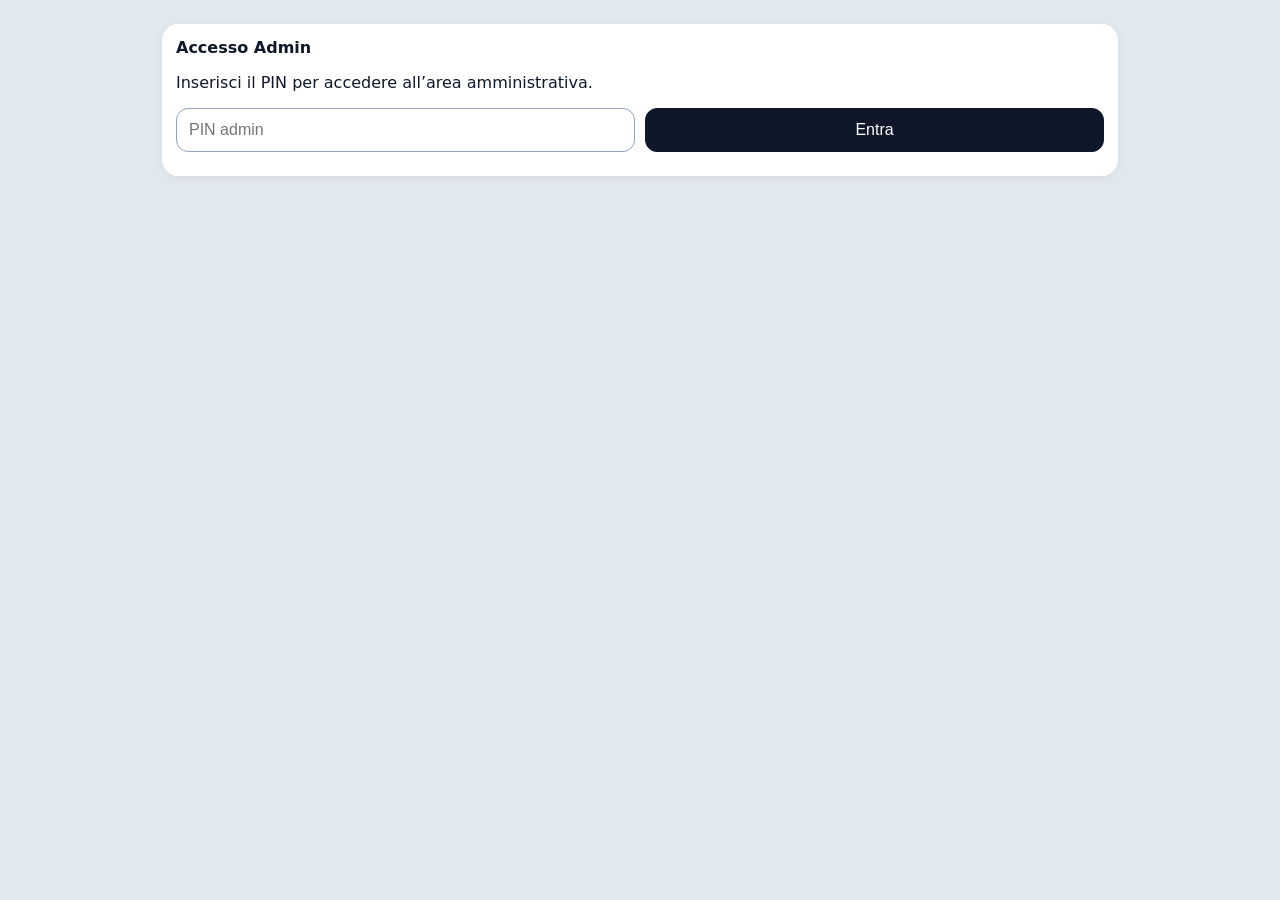
==== admin.html @ ce07b1b0 "Add files via upload V12" ====
<!DOCTYPE html>
<html lang="it">
<head>
  <meta charset="UTF-8" />
  <meta name="viewport" content="width=device-width, initial-scale=1.0" />
  <title>Canyoning Rescue Quiz - Admin</title>
  <link rel="manifest" href="./manifest.json" />
  <link rel="stylesheet" href="./styles.css" />
  <meta name="theme-color" content="#0f172a" />
</head>
<body>
  <div class="app">
    <div id="pinGate" class="card">
      <div class="section-title">Accesso Admin</div>
      <p>Inserisci il PIN per accedere all’area amministrativa.</p>
      <div class="grid2">
        <input id="pinInput" type="password" placeholder="PIN admin" class="text-input" />
        <button id="pinBtn" type="button" class="primary">Entra</button>
      </div>
      <div id="pinMsg"></div>
    </div>

    <div id="adminApp" class="hidden">
      <header class="topbar">
        <h1>Admin scenari</h1>
        <div class="status-row">
          <span class="badge">Area separata</span>
          <span class="badge accent" id="archiveCount">Archivio: --</span>
        </div>
      </header>

      <section class="controls card">
        <div class="grid2">
          <a class="button-link primary-link" href="./index.html">Torna al Quiz</a>
          <button id="regenerateBtn" type="button">Rigenera tutti gli scenari</button>
        </div>
        <div class="grid2">
          <button id="exportBtn" type="button">Esporta JSON completo</button>
          <button id="resetLocalBtn" type="button">Reset modifiche locali</button>
        </div>
      </section>

      <section class="card">
        <div class="section-title">Archivio scenari</div>
        <div class="admin-toolbar">
          <select id="scenarioSelect"></select>
          <button id="saveScenarioBtn" type="button" class="primary">Salva scenario</button>
          <button id="previewBtn" type="button">Anteprima</button>
        </div>

        <div class="admin-grid">
          <label>Situazione<select id="editSituation"></select></label>
          <label>Calata<select id="editCalata"></select></label>
          <label>Base<select id="editBase"></select></label>
          <label>Vittima<select id="editVittima"></select></label>
          <label>Calata con sfregamenti
            <select id="editSfregamenti"><option value="false">No</option><option value="true">Sì</option></select>
          </label>
          <label>Corda annessa
            <select id="editCordaAnnessa"><option value="false">No</option><option value="true">Sì</option></select>
          </label>
          <label>Compagni alla base
            <select id="editCompagniBase"><option value="false">No</option><option value="true">Sì</option></select>
          </label>
          <label>Caduta massi
            <select id="editCadutaMassi"><option value="false">No</option><option value="true">Sì</option></select>
          </label>
          <label>Kit-bull in sosta<select id="editCordaMagazzino"></select></label>
        </div>
      </section>

      <section class="card">
        <div class="section-title">Anteprima scenario</div>
        <pre id="scenarioPreview" class="scenario-compact">Seleziona uno scenario.</pre>
      </section>

      <section class="card">
        <div class="section-title">Analisi istruttore</div>
        <div id="bestAnswerBox" class="panel"></div>
        <div class="two-col">
          <div>
            <h3>Manovre consentite</h3>
            <div id="allowedBox" class="listbox"></div>
          </div>
          <div>
            <h3>Manovre escluse</h3>
            <div id="forbiddenBox" class="listbox"></div>
          </div>
        </div>
      </section>

      
      <section class="card">
        <div class="section-title">Override scenario: consentite / escluse / risposta migliore</div>
        <div id="scenarioRuleEditor" class="listbox"></div>
      </section>

      <section class="card">
        <div class="section-title">Dettagli risposte istruttore</div>
        <div id="responseDetailEditor" class="listbox"></div>
      </section>

      <section class="card">
        <div class="section-title">Messaggi</div>
        <div id="result">Nessuna azione ancora.</div>
      </section>
    </div>
  </div>

  <script src="./js/config.js"></script>
  <script src="./js/labels.js"></script>
  <script src="./js/rules.js"></script>
  <script src="./js/scenarios.js"></script>
  <script src="./js/admin-app.js"></script>
</body>
</html>
---- styles.css ----
*{box-sizing:border-box}body{margin:0;font-family:system-ui,-apple-system,Segoe UI,Roboto,Arial,sans-serif;background:#e2e8f0;color:#0f172a}
.app{max-width:980px;margin:0 auto;padding:12px}.topbar h1{margin:0 0 8px;font-size:1.35rem}.status-row{display:flex;gap:8px;flex-wrap:wrap}
.badge{background:#cbd5e1;border-radius:999px;padding:6px 10px;font-size:.85rem}.badge.accent{background:#0f172a;color:#fff}
.card{background:#fff;border-radius:16px;padding:14px;margin:12px 0;box-shadow:0 2px 10px rgba(0,0,0,.06)}.compact-card{position:sticky;top:0;z-index:1}
.section-title{font-weight:700;margin-bottom:8px}.grid2{display:grid;grid-template-columns:1fr 1fr;gap:10px;margin-bottom:10px}
button,select,.button-link,.text-input,textarea{width:100%;padding:12px;border-radius:12px;border:1px solid #94a3b8;background:#fff;font-size:1rem;text-decoration:none;color:#0f172a;display:flex;align-items:center;justify-content:center}
textarea{display:block;min-height:70px;justify-content:flex-start}
button{cursor:pointer}
button.primary,.primary-link{background:#0f172a;color:#fff;border-color:#0f172a}button:disabled{opacity:.55;cursor:not-allowed}
.answers{display:grid;grid-template-columns:1fr;gap:10px}.answer-btn.correct{background:#dcfce7;border-color:#22c55e}.answer-btn.wrong{background:#fee2e2;border-color:#ef4444}
.stats{display:grid;grid-template-columns:repeat(3,1fr);gap:10px}
.scenario-compact{font-size:.95rem;line-height:1.45;background:#f8fafc;padding:10px;border-radius:12px;border:1px solid #cbd5e1;white-space:pre-wrap;margin:0}
.hidden{display:none}.admin-grid{display:grid;grid-template-columns:1fr 1fr;gap:10px}.admin-grid label{display:flex;flex-direction:column;gap:6px;font-size:.92rem}
.admin-toolbar{display:grid;grid-template-columns:1.4fr 1fr 1fr;gap:10px;margin-bottom:12px}#result{line-height:1.5}
.two-col{display:grid;grid-template-columns:1fr 1fr;gap:16px}.listbox{display:grid;gap:8px}.item{padding:10px;border-radius:10px;border:1px solid #cbd5e1;background:#f8fafc}.item.ok{background:#ecfdf5;border-color:#22c55e}.item.no{background:#fef2f2;border-color:#ef4444}.panel{padding:12px;border-radius:12px;background:#e2e8f0;margin-bottom:12px}
h3{margin:6px 0 10px;font-size:1rem}.detail-grid{display:grid;gap:8px}.muted{color:#475569;font-size:.9rem}
@media (max-width:700px){.grid2,.admin-grid,.admin-toolbar,.stats,.two-col{grid-template-columns:1fr}.topbar h1{font-size:1.15rem}button,select,.button-link,.text-input,textarea{font-size:.95rem}}
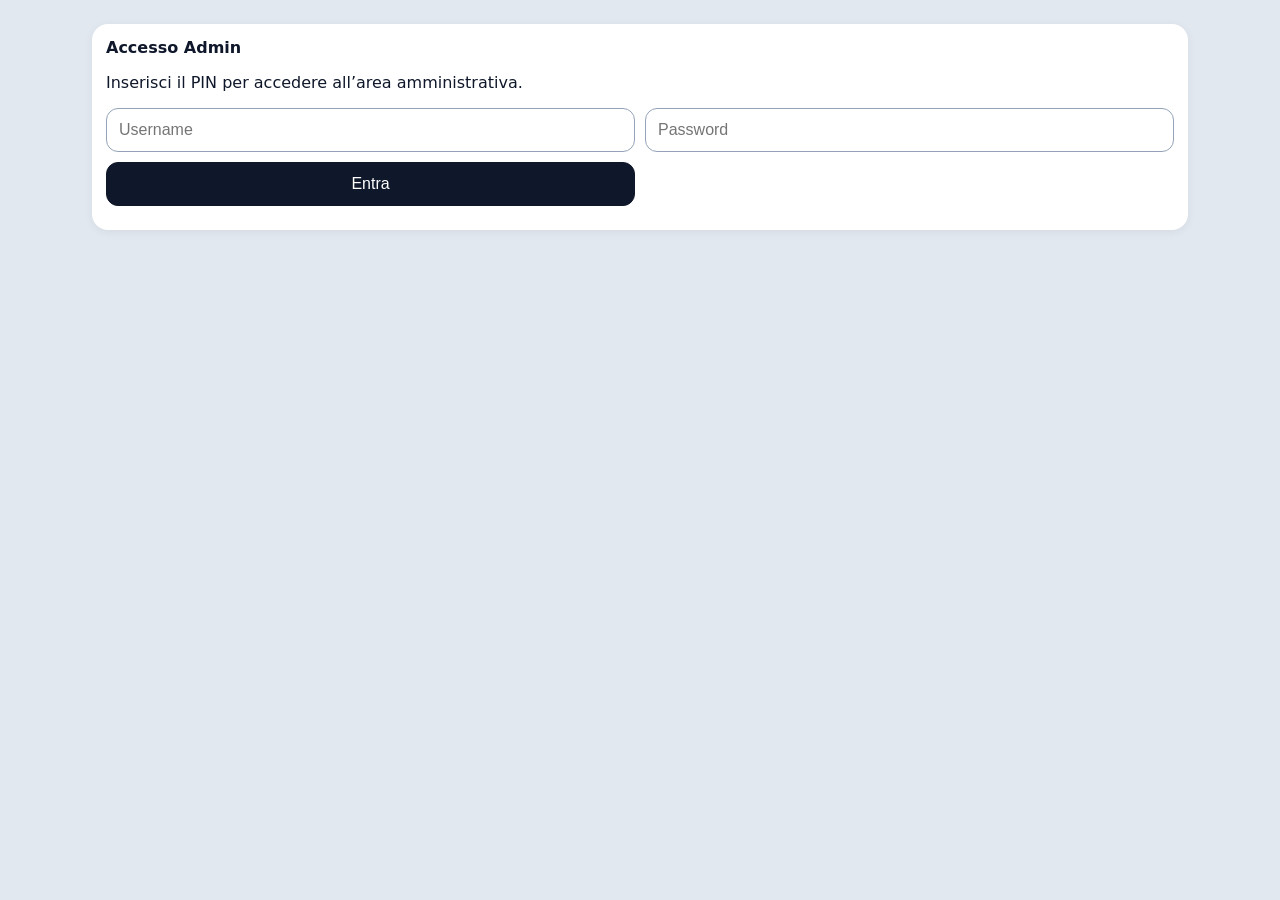
==== commit 07e116d7: "Rel.1.0.0 Versione stabile" ====
--- a/admin.html
+++ b/admin.html
@@ -1,116 +1 @@
-<!DOCTYPE html>
-<html lang="it">
-<head>
-  <meta charset="UTF-8" />
-  <meta name="viewport" content="width=device-width, initial-scale=1.0" />
-  <title>Canyoning Rescue Quiz - Admin</title>
-  <link rel="manifest" href="./manifest.json" />
-  <link rel="stylesheet" href="./styles.css" />
-  <meta name="theme-color" content="#0f172a" />
-</head>
-<body>
-  <div class="app">
-    <div id="pinGate" class="card">
-      <div class="section-title">Accesso Admin</div>
-      <p>Inserisci il PIN per accedere all’area amministrativa.</p>
-      <div class="grid2">
-        <input id="pinInput" type="password" placeholder="PIN admin" class="text-input" />
-        <button id="pinBtn" type="button" class="primary">Entra</button>
-      </div>
-      <div id="pinMsg"></div>
-    </div>
-
-    <div id="adminApp" class="hidden">
-      <header class="topbar">
-        <h1>Admin scenari</h1>
-        <div class="status-row">
-          <span class="badge">Area separata</span>
-          <span class="badge accent" id="archiveCount">Archivio: --</span>
-        </div>
-      </header>
-
-      <section class="controls card">
-        <div class="grid2">
-          <a class="button-link primary-link" href="./index.html">Torna al Quiz</a>
-          <button id="regenerateBtn" type="button">Rigenera tutti gli scenari</button>
-        </div>
-        <div class="grid2">
-          <button id="exportBtn" type="button">Esporta JSON completo</button>
-          <button id="resetLocalBtn" type="button">Reset modifiche locali</button>
-        </div>
-      </section>
-
-      <section class="card">
-        <div class="section-title">Archivio scenari</div>
-        <div class="admin-toolbar">
-          <select id="scenarioSelect"></select>
-          <button id="saveScenarioBtn" type="button" class="primary">Salva scenario</button>
-          <button id="previewBtn" type="button">Anteprima</button>
-        </div>
-
-        <div class="admin-grid">
-          <label>Situazione<select id="editSituation"></select></label>
-          <label>Calata<select id="editCalata"></select></label>
-          <label>Base<select id="editBase"></select></label>
-          <label>Vittima<select id="editVittima"></select></label>
-          <label>Calata con sfregamenti
-            <select id="editSfregamenti"><option value="false">No</option><option value="true">Sì</option></select>
-          </label>
-          <label>Corda annessa
-            <select id="editCordaAnnessa"><option value="false">No</option><option value="true">Sì</option></select>
-          </label>
-          <label>Compagni alla base
-            <select id="editCompagniBase"><option value="false">No</option><option value="true">Sì</option></select>
-          </label>
-          <label>Caduta massi
-            <select id="editCadutaMassi"><option value="false">No</option><option value="true">Sì</option></select>
-          </label>
-          <label>Kit-bull in sosta<select id="editCordaMagazzino"></select></label>
-        </div>
-      </section>
-
-      <section class="card">
-        <div class="section-title">Anteprima scenario</div>
-        <pre id="scenarioPreview" class="scenario-compact">Seleziona uno scenario.</pre>
-      </section>
-
-      <section class="card">
-        <div class="section-title">Analisi istruttore</div>
-        <div id="bestAnswerBox" class="panel"></div>
-        <div class="two-col">
-          <div>
-            <h3>Manovre consentite</h3>
-            <div id="allowedBox" class="listbox"></div>
-          </div>
-          <div>
-            <h3>Manovre escluse</h3>
-            <div id="forbiddenBox" class="listbox"></div>
-          </div>
-        </div>
-      </section>
-
-      
-      <section class="card">
-        <div class="section-title">Override scenario: consentite / escluse / risposta migliore</div>
-        <div id="scenarioRuleEditor" class="listbox"></div>
-      </section>
-
-      <section class="card">
-        <div class="section-title">Dettagli risposte istruttore</div>
-        <div id="responseDetailEditor" class="listbox"></div>
-      </section>
-
-      <section class="card">
-        <div class="section-title">Messaggi</div>
-        <div id="result">Nessuna azione ancora.</div>
-      </section>
-    </div>
-  </div>
-
-  <script src="./js/config.js"></script>
-  <script src="./js/labels.js"></script>
-  <script src="./js/rules.js"></script>
-  <script src="./js/scenarios.js"></script>
-  <script src="./js/admin-app.js"></script>
-</body>
-</html>
+<!DOCTYPE html><html lang="it"><head><meta charset="UTF-8"><meta name="viewport" content="width=device-width, initial-scale=1.0"><title>Admin - Canyoning Rescue Quiz</title><link rel="manifest" href="./manifest.json"><link rel="stylesheet" href="./styles.css"><meta name="theme-color" content="#0f172a"></head><body><div class="app"><div id="pinGate" class="card"><div class="section-title">Accesso Admin</div><p>Inserisci il PIN per accedere all’area amministrativa.</p><div class="grid2"><input id="pinInput" type="password" placeholder="PIN admin" class="text-input"><button id="pinBtn" type="button" class="primary">Entra</button></div><div id="pinMsg"></div></div><div id="adminApp" class="hidden"><header class="topbar"><h1>Admin configurazione</h1><div class="status-row"><span class="badge">Versione v36.7.0</span><span class="badge">Interfaccia form-based</span><span class="badge accent" id="archiveCount">Scenari: --</span></div></header><section class="controls card"><div class="grid2"><a class="button-link primary-link" href="./index.html">Torna al Quiz</a><button id="addMissingBtn" type="button">Aggiungi scenari mancanti</button></div><div class="grid2"><button id="regenerateBtn" type="button">Rigenera tutto</button><button id="exportBundleBtn" type="button">Esporta configurazione</button></div><div class="grid2"><button id="importBundleBtn" type="button">Importa configurazione</button><button id="resetLocalBtn" type="button">Reset modifiche locali</button></div><div class="grid2"><div class="muted-box">Archivio scenari persistente con ID stabili</div><div class="muted-box">Supabase pronto ma non attivo</div></div><input id="fileInput" type="file" accept=".json" class="hidden"></section><section class="card"><div class="section-title">Sezioni Admin</div><div class="grid2"><a class="button-link" href="./admin-situations.html">Gestione situazioni</a><a class="button-link" href="./admin-variables.html">Gestione variabili scenario</a><a class="button-link" href="./admin-users.html">Gestione utenti</a><a class="button-link" href="./admin-quiz-display.html">Visualizzazione quiz</a><a class="button-link" href="./admin-maneuvers.html">Gestione manovre</a><a class="button-link" href="./admin-rules.html">Gestione regole globali</a><a class="button-link" href="./admin-risk.html">Gestione livello rischio</a><a class="button-link" href="./admin-scenarios.html">Gestione scenari e override</a><a class="button-link" href="./admin-audit.html">Audit incoerenze</a><a class="button-link" href="./admin-audit-rules.html">Gestione regole audit</a></div></section><section class="card"><div class="section-title">Riepilogo configurazione</div><div id="summaryBox" class="listbox"></div></section><section class="card"><div class="section-title">Messaggi</div><div id="result">Nessuna azione ancora.</div></section></div></div><script src="./js/config.js"></script><script src="./js/default-config.js"></script><script src="./js/storage.js"></script><script src="./js/auth.js"></script><script src="./js/supabase-adapter.js"></script><script src="./js/engine.js"></script><script src="./js/admin-common.js"></script><script src="./js/admin-home.js"></script></body></html>
--- a/styles.css
+++ b/styles.css
@@ -1,17 +1,33 @@
-*{box-sizing:border-box}body{margin:0;font-family:system-ui,-apple-system,Segoe UI,Roboto,Arial,sans-serif;background:#e2e8f0;color:#0f172a}
-.app{max-width:980px;margin:0 auto;padding:12px}.topbar h1{margin:0 0 8px;font-size:1.35rem}.status-row{display:flex;gap:8px;flex-wrap:wrap}
-.badge{background:#cbd5e1;border-radius:999px;padding:6px 10px;font-size:.85rem}.badge.accent{background:#0f172a;color:#fff}
-.card{background:#fff;border-radius:16px;padding:14px;margin:12px 0;box-shadow:0 2px 10px rgba(0,0,0,.06)}.compact-card{position:sticky;top:0;z-index:1}
-.section-title{font-weight:700;margin-bottom:8px}.grid2{display:grid;grid-template-columns:1fr 1fr;gap:10px;margin-bottom:10px}
-button,select,.button-link,.text-input,textarea{width:100%;padding:12px;border-radius:12px;border:1px solid #94a3b8;background:#fff;font-size:1rem;text-decoration:none;color:#0f172a;display:flex;align-items:center;justify-content:center}
-textarea{display:block;min-height:70px;justify-content:flex-start}
-button{cursor:pointer}
-button.primary,.primary-link{background:#0f172a;color:#fff;border-color:#0f172a}button:disabled{opacity:.55;cursor:not-allowed}
-.answers{display:grid;grid-template-columns:1fr;gap:10px}.answer-btn.correct{background:#dcfce7;border-color:#22c55e}.answer-btn.wrong{background:#fee2e2;border-color:#ef4444}
-.stats{display:grid;grid-template-columns:repeat(3,1fr);gap:10px}
-.scenario-compact{font-size:.95rem;line-height:1.45;background:#f8fafc;padding:10px;border-radius:12px;border:1px solid #cbd5e1;white-space:pre-wrap;margin:0}
-.hidden{display:none}.admin-grid{display:grid;grid-template-columns:1fr 1fr;gap:10px}.admin-grid label{display:flex;flex-direction:column;gap:6px;font-size:.92rem}
-.admin-toolbar{display:grid;grid-template-columns:1.4fr 1fr 1fr;gap:10px;margin-bottom:12px}#result{line-height:1.5}
-.two-col{display:grid;grid-template-columns:1fr 1fr;gap:16px}.listbox{display:grid;gap:8px}.item{padding:10px;border-radius:10px;border:1px solid #cbd5e1;background:#f8fafc}.item.ok{background:#ecfdf5;border-color:#22c55e}.item.no{background:#fef2f2;border-color:#ef4444}.panel{padding:12px;border-radius:12px;background:#e2e8f0;margin-bottom:12px}
-h3{margin:6px 0 10px;font-size:1rem}.detail-grid{display:grid;gap:8px}.muted{color:#475569;font-size:.9rem}
-@media (max-width:700px){.grid2,.admin-grid,.admin-toolbar,.stats,.two-col{grid-template-columns:1fr}.topbar h1{font-size:1.15rem}button,select,.button-link,.text-input,textarea{font-size:.95rem}}
+*{box-sizing:border-box}body{margin:0;font-family:system-ui,-apple-system,Segoe UI,Roboto,Arial,sans-serif;background:#e2e8f0;color:#0f172a}.app{max-width:1120px;margin:0 auto;padding:12px}.topbar h1{margin:0 0 8px;font-size:1.35rem}.status-row{display:flex;gap:8px;flex-wrap:wrap}.badge{background:#cbd5e1;border-radius:999px;padding:6px 10px;font-size:.85rem}.badge.accent{background:#0f172a;color:#fff}.card{background:#fff;border-radius:16px;padding:14px;margin:12px 0;box-shadow:0 2px 10px rgba(0,0,0,.06)}.compact-card{position:sticky;top:0;z-index:1}.section-title{font-weight:700;margin-bottom:8px}.grid2{display:grid;grid-template-columns:1fr 1fr;gap:10px;margin-bottom:10px}.toolbar-inline{display:flex;gap:10px;flex-wrap:wrap;margin-bottom:10px}.stacked{display:flex;flex-direction:column;gap:6px;font-size:.92rem}button,select,.button-link,.text-input,textarea,.muted-box{width:100%;padding:12px;border-radius:12px;border:1px solid #94a3b8;background:#fff;font-size:1rem;text-decoration:none;color:#0f172a;display:flex;align-items:center;justify-content:center}.muted-box{background:#f8fafc;color:#475569}textarea{display:block;min-height:78px;justify-content:flex-start}button{cursor:pointer}button.primary,.primary-link{background:#0f172a;color:#fff;border-color:#0f172a}button:disabled{opacity:.55;cursor:not-allowed}.answers{display:grid;grid-template-columns:1fr;gap:10px}.answer-btn.correct{background:#dcfce7;border-color:#22c55e}.answer-btn.wrong{background:#fee2e2;border-color:#ef4444}.stats{display:grid;grid-template-columns:repeat(3,1fr);gap:10px}.scenario-compact{font-size:.95rem;line-height:1.45;background:#f8fafc;padding:10px;border-radius:12px;border:1px solid #cbd5e1;white-space:pre-wrap;margin:0}.hidden{display:none}.admin-toolbar{display:grid;grid-template-columns:1.6fr 1fr 1fr;gap:10px;margin-bottom:12px}#result{line-height:1.5}.two-col{display:grid;grid-template-columns:1fr 1fr;gap:16px}.listbox{display:grid;gap:8px}.item{padding:10px;border-radius:10px;border:1px solid #cbd5e1;background:#f8fafc}.item.ok{background:#ecfdf5;border-color:#22c55e}.item.no{background:#fef2f2;border-color:#ef4444}.panel{padding:12px;border-radius:12px;background:#e2e8f0;margin-bottom:12px}h3{margin:6px 0 10px;font-size:1rem}.muted{color:#475569;font-size:.9rem}.radio-row{display:flex;gap:18px;flex-wrap:wrap;margin:8px 0}.small-actions{display:flex;gap:8px;flex-wrap:wrap;margin-top:8px}.small-actions button{width:auto;padding:8px 12px}.mono{font-family:ui-monospace,SFMono-Regular,Menlo,Monaco,Consolas,monospace;font-size:.85rem}.pill{display:inline-block;padding:4px 8px;border-radius:999px;background:#e2e8f0;margin-right:6px;margin-bottom:6px}.subtle{font-size:.85rem;color:#475569}@media (max-width:700px){.grid2,.admin-toolbar,.stats,.two-col{grid-template-columns:1fr}.topbar h1{font-size:1.15rem}button,select,.button-link,.text-input,textarea,.muted-box{font-size:.95rem}}
+.form-grid-2{display:grid;grid-template-columns:1fr 1fr;gap:10px}
+.list-entry-active{outline:2px solid #0f172a}
+.button-link{justify-content:center}
+
+.condition-row{display:grid;grid-template-columns:1.3fr 1fr 1.5fr auto;gap:8px;align-items:end}
+@media (max-width:700px){.condition-row{grid-template-columns:1fr}}
+.help-box{padding:10px;border-radius:10px;background:#f8fafc;border:1px solid #cbd5e1;color:#475569}
+
+.condition-row{display:grid;grid-template-columns:1.2fr 1fr 1.6fr auto;gap:8px;align-items:start}
+.choice-box{display:grid;gap:6px;max-height:180px;overflow:auto;padding:8px;border:1px solid #cbd5e1;border-radius:10px;background:#fff}
+.choice-item{display:flex;gap:8px;align-items:center}
+.payload-row{display:flex;gap:8px;align-items:center;margin-bottom:8px}
+.payload-list{display:grid;gap:6px}
+.payload-item{display:flex;gap:8px;align-items:center;padding:8px;border:1px solid #cbd5e1;border-radius:10px;background:#f8fafc}
+@media (max-width:700px){.condition-row{grid-template-columns:1fr}}
+
+.debug-card{border-left:4px solid #94a3b8}
+.debug-card.ok{border-left-color:#22c55e}
+.debug-card.no{border-left-color:#ef4444}
+.debug-card.best{border-left-color:#0f172a}
+.debug-meta{font-size:.88rem;color:#475569;margin-top:6px}
+.debug-rule{font-size:.88rem;margin-top:4px;padding:6px 8px;border-radius:8px;background:#f8fafc;border:1px solid #cbd5e1}
+
+.code-inline{font-family:ui-monospace,SFMono-Regular,Menlo,Monaco,Consolas,monospace;font-size:.85rem}
+
+.topbar-row{display:flex;align-items:center;justify-content:space-between;gap:12px;margin-bottom:8px}
+.topbar-row h1{margin:0;font-size:1.35rem}
+.top-admin-link{white-space:nowrap}
+@media (max-width:700px){.topbar-row h1{font-size:1.1rem}}
+
+.top-auth-box{display:flex;align-items:center;justify-content:flex-end;gap:8px;flex-wrap:wrap}
+.top-auth-btn{padding:6px 10px;border:1px solid #cbd5e1;border-radius:10px;background:#fff;cursor:pointer}
